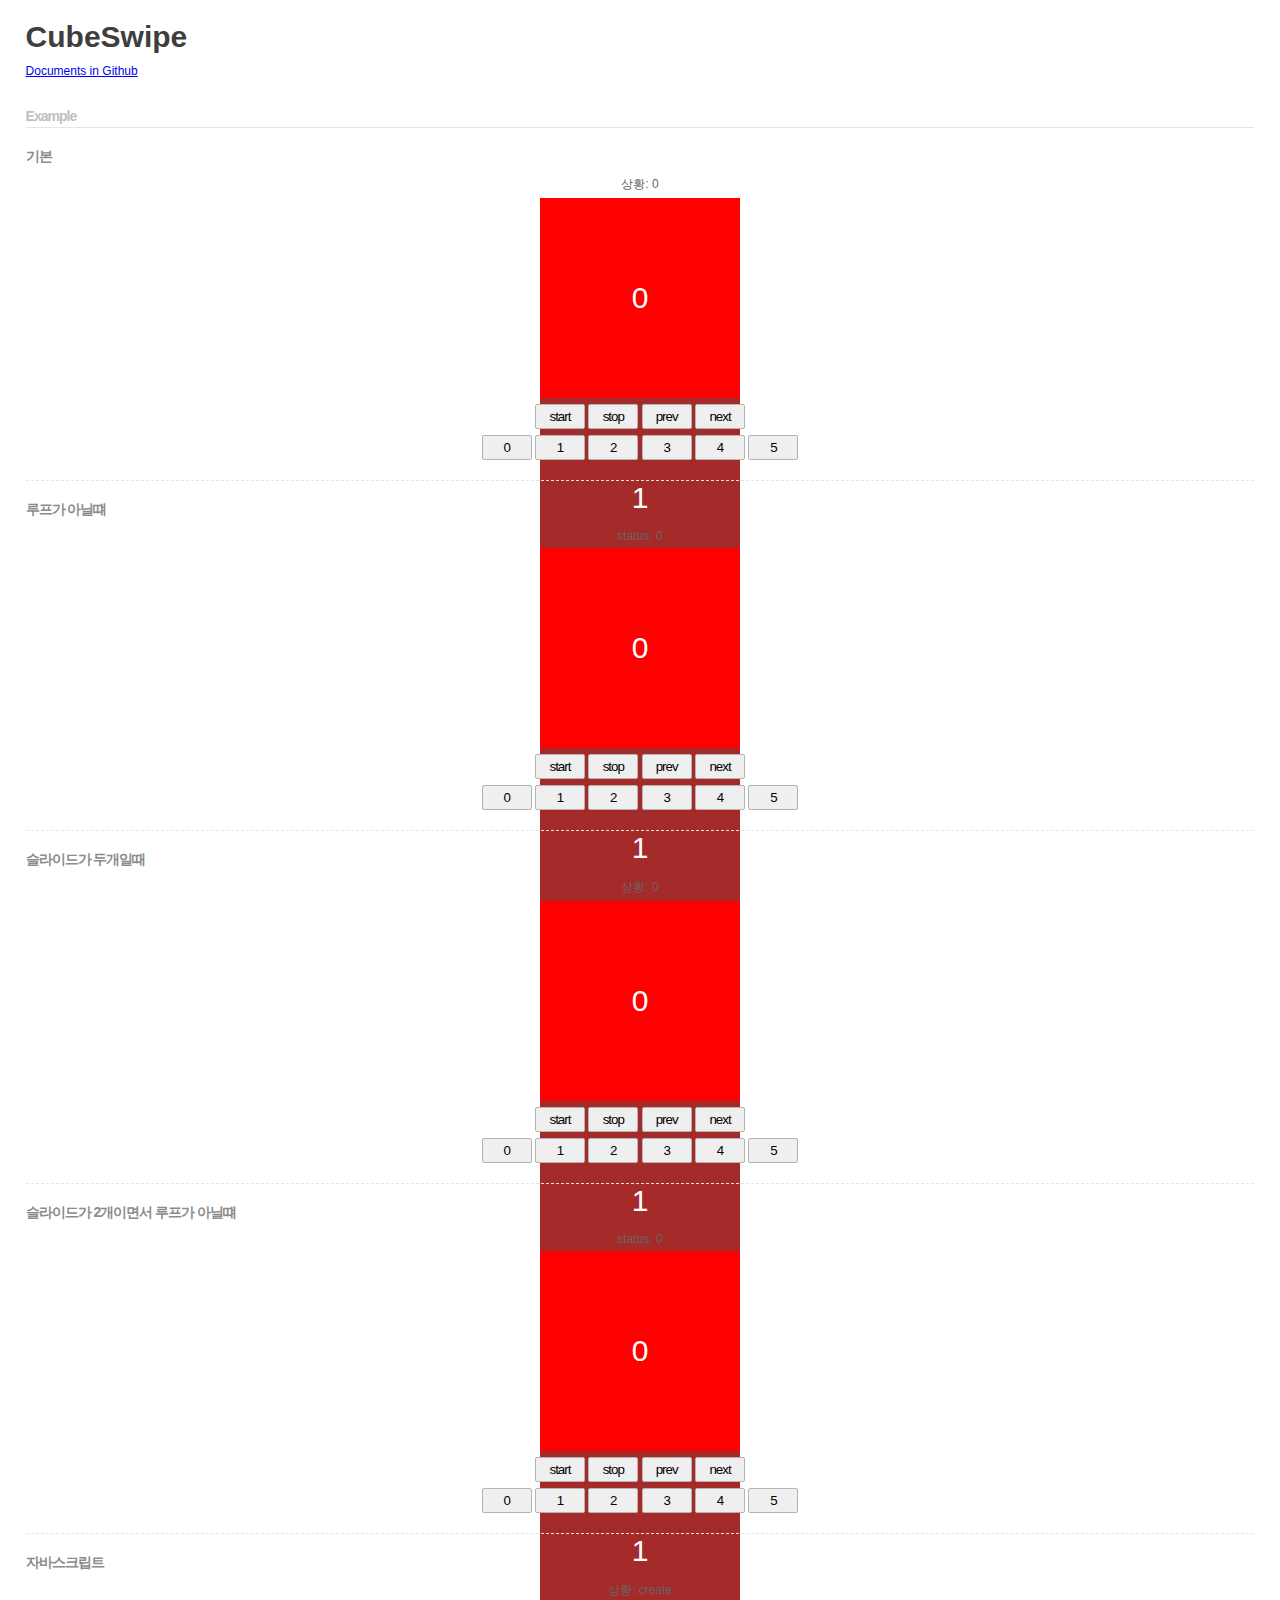
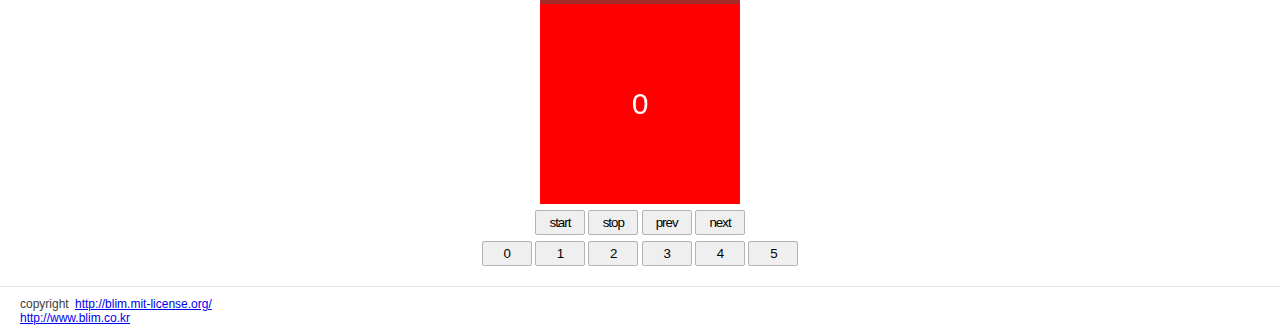
==== index.html @ fa94aa0f "." ====
<!DOCTYPE html>
<html lang="en">
<head>
	<title>CubeSwipe</title>
	<meta name="Author" content="Koo Chi Hoon(kkh975@naver.com)">
	<meta name="keywords" content="CubeSwipe" />
	<meta http-equiv="Cashe-Control" content="no-cache" />
	<meta http-equiv="Content-Type" content="text/html; charset=UTF-8" />
	<meta name="viewport" content="user-scalable=no, initial-scale=1.0, maximum-scale=1.0, minimum-scale=1.0, width=device-width" />
	<link rel="stylesheet" href="css/style.css" />
	<script type="text/javascript" src="js/jquery-1.9.1.min.js"></script>
	<script type="text/javascript" src="js/CubeSwipe.min.js"></script>
</head>
<body>
	<header class="wrap-header">
		<h1>CubeSwipe</h1>
		<p><a href="https://github.com/kkh975/CubeSwipe">Documents in Github</a></p>
	</header>
	
	<main>
		<!-- example -->
		<div class="ex wrap">
			<header>
				<h1>Example</h1>
			</header>

			<!-- Default -->
			<section class="section-1">
				<header>
					<h1>기본</h1>
					<h2>상황: <span class="ststus-display">0</span></h2>
				</header>

				<div class="listWrap">
					<ul class="list">
						<li>
							<div style="background: red;">
								<a href="" target="">0</a>
							</div>
						</li>
						<li>
							<div style="background: brown;">
								<a href="" target="">1</a>
							</div>
						</li>
						<li>
							<div style="background: orange;">
								<a href="" target="">2</a>
							</div>
						</li>
					</ul>
				</div>

				<div class="btns">
					<button type="button" class="to-start">start</button>
					<button type="button" class="to-stop">stop</button>
					<button type="button" class="to-prev">prev</button>
					<button type="button" class="to-next">next</button>

					<div class="pages">
						<button type="button">0</button>
						<button type="button">1</button>
						<button type="button">2</button>
						<button type="button">3</button>
						<button type="button">4</button>
						<button type="button">5</button>
					</div>
				</div>

				<script type="text/javascript">
					$( '.section-1 .listWrap' ).cubeSwipe({
						$pages: $( '.section-1 .pages button' ),
						$toStart: $( '.section-1 .to-start' ),
						$toStop: $( '.section-1 .to-stop' ),
						$toPrev: $( '.section-1 .to-prev' ),
						$toNext: $( '.section-1 .to-next' ),
						create: function(){
							$( '.section-1 span.ststus-display' ).text( 'create' );
						},
						before: function( idx ){
							$( '.section-1 span.ststus-display' ).text( 'before: ' + idx );
						},
						active: function( idx ){
							$( '.section-1 span.ststus-display' ).text( 'after: ' + idx );
						}
					});
				</script>
			</section>

			<!-- None loop -->
			<section class="section-2">
				<header>
					<h1>루프가 아닐떄</h1>
					<h2>status: <span class="ststus-display">0</span></h2>
				</header>

				<div class="listWrap">
					<ul class="list">
						<li>
							<div style="background: red;">
								<a href="" target="">0</a>
							</div>
						</li>
						<li>
							<div style="background: brown;">
								<a href="" target="">1</a>
							</div>
						</li>
						<li>
							<div style="background: orange;">
								<a href="" target="">2</a>
							</div>
						</li>
					</ul>
				</div>

				<div class="btns">
					<button type="button" class="to-start">start</button>
					<button type="button" class="to-stop">stop</button>
					<button type="button" class="to-prev">prev</button>
					<button type="button" class="to-next">next</button>

					<div class="pages">
						<button type="button">0</button>
						<button type="button">1</button>
						<button type="button">2</button>
						<button type="button">3</button>
						<button type="button">4</button>
						<button type="button">5</button>
					</div>
				</div>

				<script type="text/javascript">
					$( '.section-2 .listWrap' ).cubeSwipe({
						loop: false,
						$pages: $( '.section-2 .pages button' ),
						$toStart: $( '.section-2 .to-start' ),
						$toStop: $( '.section-2 .to-stop' ),
						$toPrev: $( '.section-2 .to-prev' ),
						$toNext: $( '.section-2 .to-next' ),
						create: function(){
							$( '.section-2 span.ststus-display' ).text( 'create' );
						},
						before: function( idx ){
							$( '.section-2 span.ststus-display' ).text( 'before: ' + idx );
						},
						active: function( idx ){
							$( '.section-2 span.ststus-display' ).text( 'after: ' + idx );
						}
					});
				</script>
			</section>

			<!-- Length 2 -->
			<section class="section-3">
				<header>
					<h1>슬라이드가 두개일때</h1>
					<h2>상황: <span class="ststus-display">0</span></h2>
				</header>

				<div class="listWrap">
					<ul class="list">
						<li>
							<div style="background: red;">
								<a href="" target="">0</a>
							</div>
						</li>
						<li>
							<div style="background: brown;">
								<a href="" target="">1</a>
							</div>
						</li>
					</ul>
				</div>

				<div class="btns">
					<button type="button" class="to-start">start</button>
					<button type="button" class="to-stop">stop</button>
					<button type="button" class="to-prev">prev</button>
					<button type="button" class="to-next">next</button>

					<div class="pages">
						<button type="button">0</button>
						<button type="button">1</button>
						<button type="button">2</button>
						<button type="button">3</button>
						<button type="button">4</button>
						<button type="button">5</button>
					</div>
				</div>

				<script type="text/javascript">
					$( '.section-3 .listWrap' ).cubeSwipe({
						$pages: $( '.section-3 .pages button' ),
						$toStart: $( '.section-3 .to-start' ),
						$toStop: $( '.section-3 .to-stop' ),
						$toPrev: $( '.section-3 .to-prev' ),
						$toNext: $( '.section-3 .to-next' ),
						create: function(){
							$( '.section-3 span.ststus-display' ).text( 'create' );
						},
						before: function( idx ){
							$( '.section-3 span.ststus-display' ).text( 'before: ' + idx );
						},
						active: function( idx ){
							$( '.section-3 span.ststus-display' ).text( 'after: ' + idx );
						}
					});
				</script>
			</section>

			<!-- Length 2 && None loop -->
			<section class="section-4">
				<header>
					<h1>슬라이드가 2개이면서 루프가 아닐떄</h1>
					<h2>status: <span class="ststus-display">0</span></h2>
				</header>

				<div class="listWrap">
					<ul class="list">
						<li>
							<div style="background: red;">
								<a href="" target="">0</a>
							</div>
						</li>
						<li>
							<div style="background: brown;">
								<a href="" target="">1</a>
							</div>
						</li>
					</ul>
				</div>

				<div class="btns">
					<button type="button" class="to-start">start</button>
					<button type="button" class="to-stop">stop</button>
					<button type="button" class="to-prev">prev</button>
					<button type="button" class="to-next">next</button>

					<div class="pages">
						<button type="button">0</button>
						<button type="button">1</button>
						<button type="button">2</button>
						<button type="button">3</button>
						<button type="button">4</button>
						<button type="button">5</button>
					</div>
				</div>

				<script type="text/javascript">
					$( '.section-4 .listWrap' ).cubeSwipe({
						loop: false,
						$pages: $( '.section-4 .pages button' ),
						$toStart: $( '.section-4 .to-start' ),
						$toStop: $( '.section-4 .to-stop' ),
						$toPrev: $( '.section-4 .to-prev' ),
						$toNext: $( '.section-4 .to-next' ),
						create: function(){
							$( '.section-4 span.ststus-display' ).text( 'create' );
						},
						before: function( idx ){
							$( '.section-4 span.ststus-display' ).text( 'before: ' + idx );
						},
						active: function( idx ){
							$( '.section-4 span.ststus-display' ).text( 'after: ' + idx );
						}
					});
				</script>
			</section>

			<!-- Javascript -->
			<section class="section-5">
				<header>
					<h1>자바스크립트</h1>
					<h2>상황: <span class="ststus-display">0</span></h2>
				</header>

				<div class="listWrap">
					<ul class="list">
						<li>
							<div style="background: red;">
								<a href="" target="">0</a>
							</div>
						</li>
						<li>
							<div style="background: brown;">
								<a href="" target="">1</a>
							</div>
						</li>
						<li>
							<div style="background: orange;">
								<a href="" target="">2</a>
							</div>
						</li>
					</ul>
				</div>

				<div class="btns">
					<button type="button" class="to-start">start</button>
					<button type="button" class="to-stop">stop</button>
					<button type="button" class="to-prev">prev</button>
					<button type="button" class="to-next">next</button>

					<div class="pages">
						<button type="button">0</button>
						<button type="button">1</button>
						<button type="button">2</button>
						<button type="button">3</button>
						<button type="button">4</button>
						<button type="button">5</button>
					</div>
				</div>

				<script type="text/javascript">
					var Dsec5 = document.querySelectorAll( '.section-5' )[ 0 ];
					var Ddisp = Dsec5.querySelectorAll( 'span.ststus-display' )[ 0 ];
					var Dlist = Dsec5.querySelectorAll( '.listWrap ul' )[ 0 ];
					var slide = new CubeSwipe({
						wrap: Dlist,
						list: Dlist.querySelectorAll( 'li' ),
						pages: Dsec5.querySelectorAll( '.pages button' ),
						toStart: Dsec5.querySelectorAll( '.to-start' ),
						toStop: Dsec5.querySelectorAll( '.to-stop' ),
						toPrev: Dsec5.querySelectorAll( '.to-prev' ),
						toNext: Dsec5.querySelectorAll( '.to-next' ),
						create: function(){
							Ddisp.innerHTML = 'create';
						},
						before: function( idx ){
							Ddisp.innerHTML = 'before: ' + idx;
						},
						active: function( idx ){
							Ddisp.innerHTML = 'after: ' + idx;
						}
					});
				</script>
			</section>

		</div>
		<!-- example // -->
	</main>

	<footer class="wrap-footer">
		<address>copyright <a href="http://blim.mit-license.org/" target="_blank">http://blim.mit-license.org/</a></address>
		<p><a href="http://www.blim.co.kr">http://www.blim.co.kr</a></p>
	</footer>
</body>
</html>
---- css/style.css ----
@charset "utf-8";

/**
 * @author Koo Chi Hoon(SK MNS)
 */

* { margin: 0px; padding: 0px; }
body { min-width: 320px; font-family: Helvetica, sans-serif; font-size: 12px; color: #3e3e3e; }
li, dd { list-style: none; }
section, footer, address, main, header { display: block; }

/* header */
header.wrap-header {
	margin-top:20px;
	width: 96%;
	padding: 0px 2%;
}
header.wrap-header h1 {
	font-size:30px; 
}
header.wrap-header p {
	margin-top:10px;
}

/* footer */
footer.wrap-footer {
	clear: both;
	padding: 10px 20px;
	border-top: 1px solid #e5e5e5;
}
footer.wrap-footer address {
	font-style: normal;
}
footer.wrap-footer address a {
	padding-left: 3px;
}

.wrap {
	width: 96%;
	padding: 0px 2%;
	margin-top: 30px;
	margin-bottom: 10px;
}
.wrap > header h1 {
	padding-bottom: 3px;
	border-bottom: 1px solid #e5e5e5;
	text-align: left;
	letter-spacing: -1px;
	font-size: 14px;
	color: #BFBFBF;
}
.wrap > section > header h1 {
	text-align: left;
	letter-spacing: -1px;
	font-size: 14px;
	color: #8C8C8C;
}
.wrap > section > header h2 {
	margin-top:10px;
	font-weight: normal;
	font-size: 12px;
	color: #666666;
}
.wrap > section {
	position: relative;
	padding-top: 20px;
	margin-bottom: 20px;
	border-top: 1px dashed #e5e5e5;
}
.wrap > header + section {
	border-top: 0px;
}

.ex {
	text-align: center;
}
.ex .listWrap {
	margin: 0px auto;
	margin-top: 5px;
	width: 200px; /* required */
	height: 200px; /* required */
}
.ex .list li {
	width: 200px; /* required */
	height: 200px; /* required */
}
.ex .list li > div {
	width: 100%;
	height: 100%;
	line-height: 200px;
	text-align: center;
	font-size: 30px;
	color: #fff;
}
.ex .list li > div a {
	display: block;
	width: 100%; 
	height:100%;
	color: #fff;
	text-decoration: none;
}
.ex .btns {
	text-align: center;
}
.ex .btns button {
	width: 50px;
	margin-top: 6px;
	padding-top: 4px;
	padding-bottom: 4px;
	background: #efefef;
	border: 1px solid #b3b3b3;
	border-radius: 2px;
	letter-spacing: -1px;
	cursor: pointer;
}
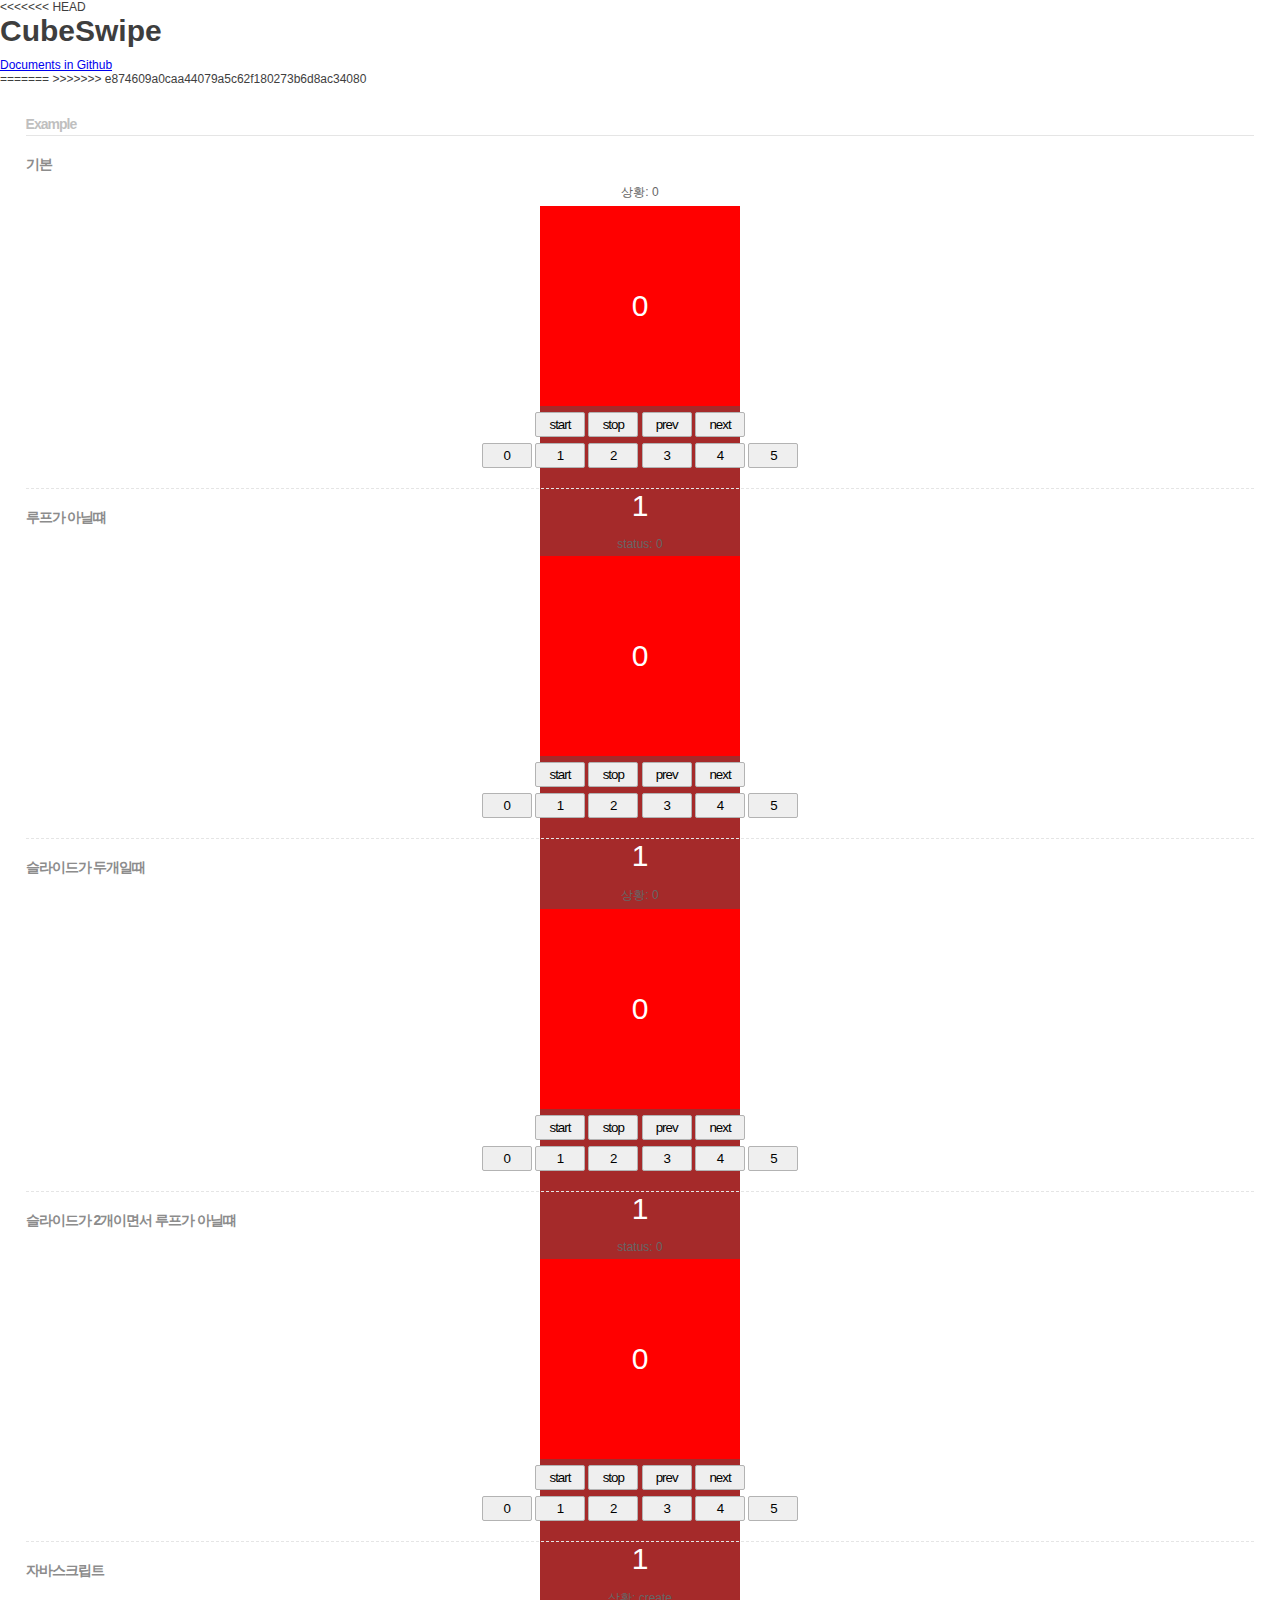
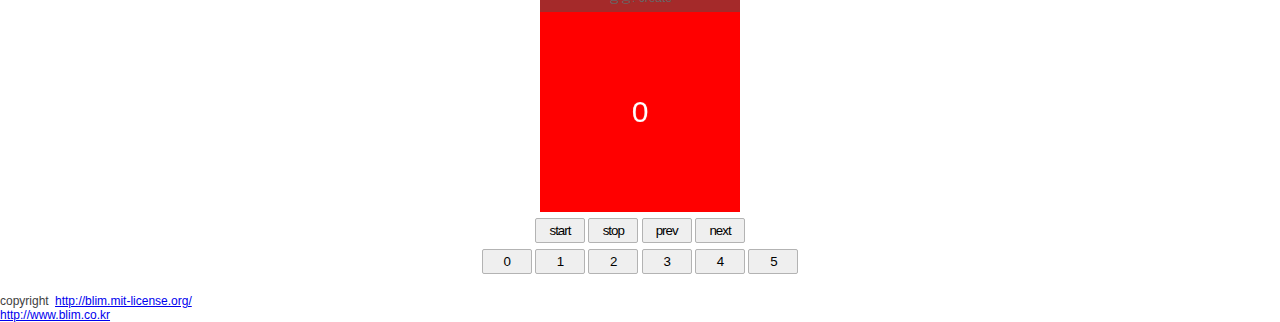
==== commit 15c5ec12: "Merge branch 'master' of https://github.com/kkh975/CubeSwipe" ====
--- a/index.html
+++ b/index.html
@@ -12,11 +12,14 @@
 	<script type="text/javascript" src="js/CubeSwipe.min.js"></script>
 </head>
 <body>
+<<<<<<< HEAD
 	<header class="wrap-header">
 		<h1>CubeSwipe</h1>
 		<p><a href="https://github.com/kkh975/CubeSwipe">Documents in Github</a></p>
 	</header>
 	
+=======
+>>>>>>> e874609a0caa44079a5c62f180273b6d8ac34080
 	<main>
 		<!-- example -->
 		<div class="ex wrap">
--- a/css/style.css
+++ b/css/style.css
@@ -9,6 +9,7 @@
 li, dd { list-style: none; }
 section, footer, address, main, header { display: block; }
 
+<<<<<<< HEAD
 /* header */
 header.wrap-header {
 	margin-top:20px;
@@ -22,6 +23,8 @@
 	margin-top:10px;
 }
 
+=======
+>>>>>>> e874609a0caa44079a5c62f180273b6d8ac34080
 /* footer */
 footer.wrap-footer {
 	clear: both;
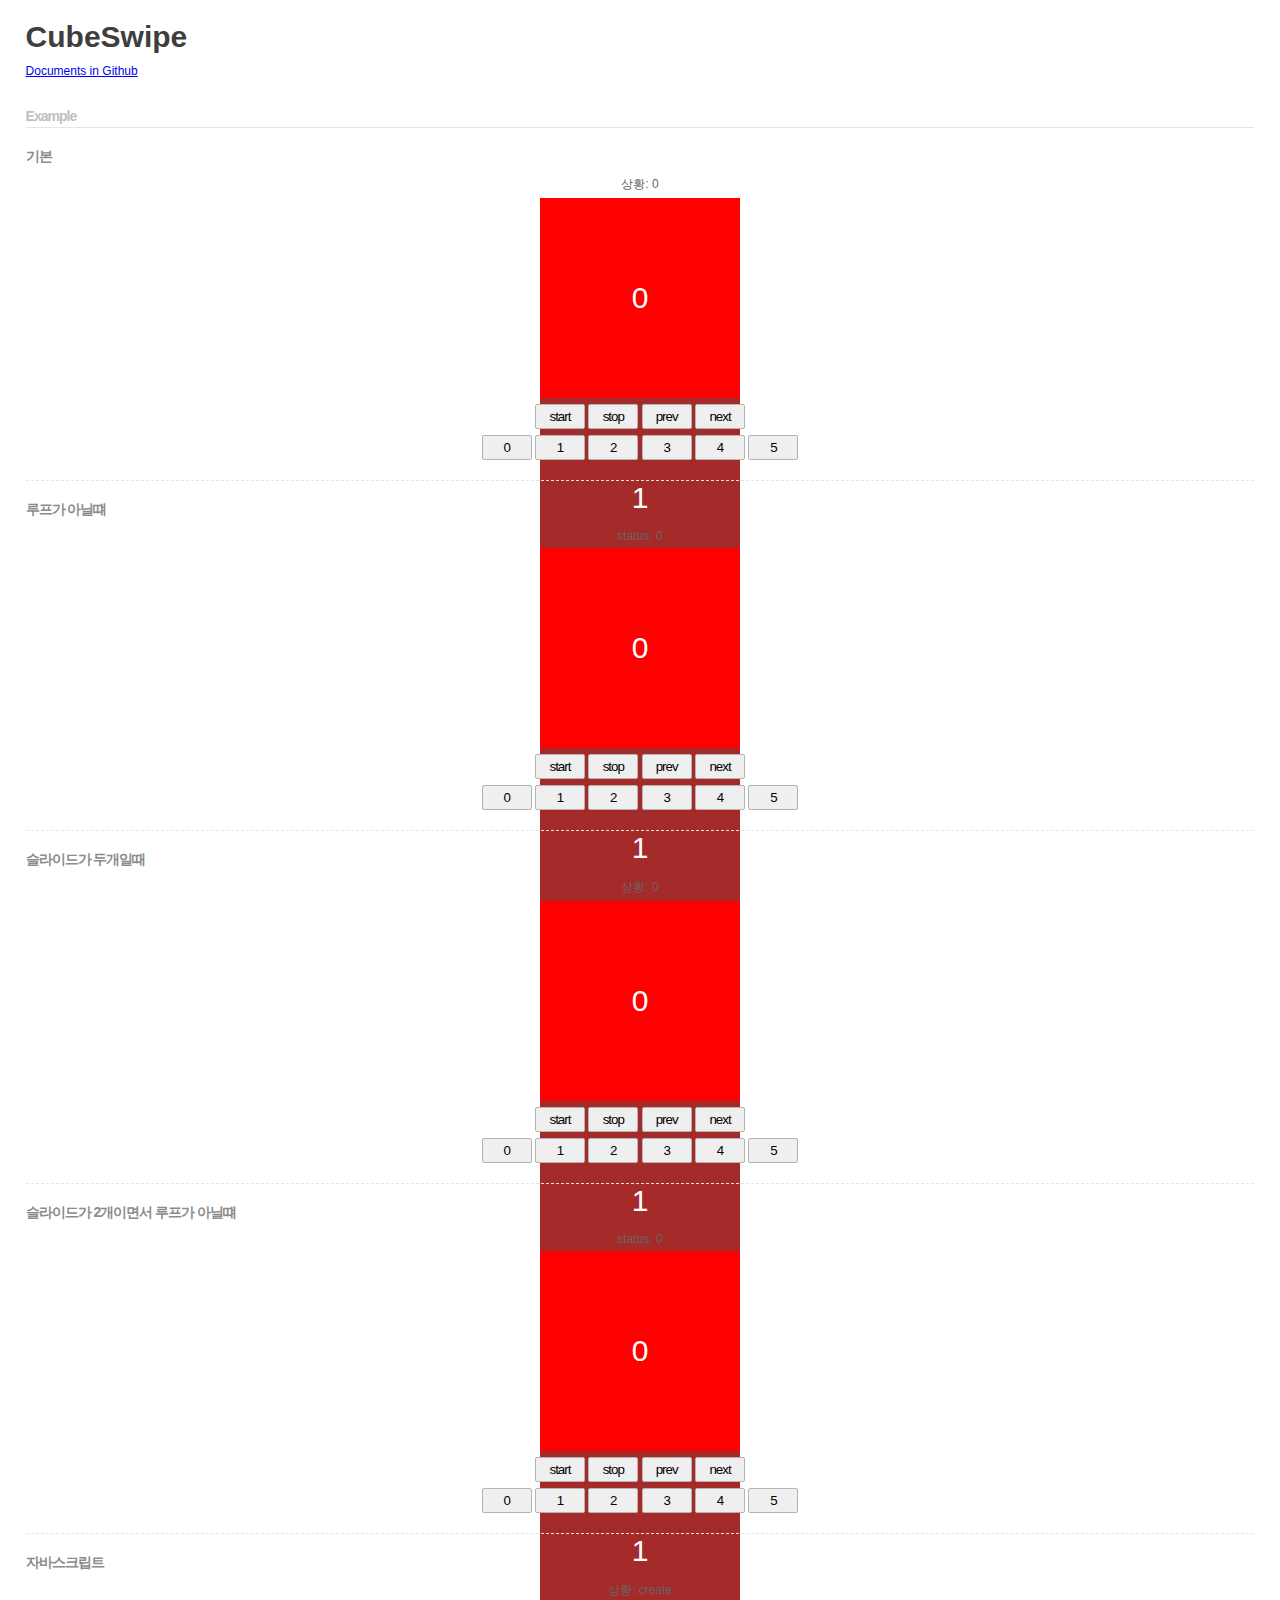
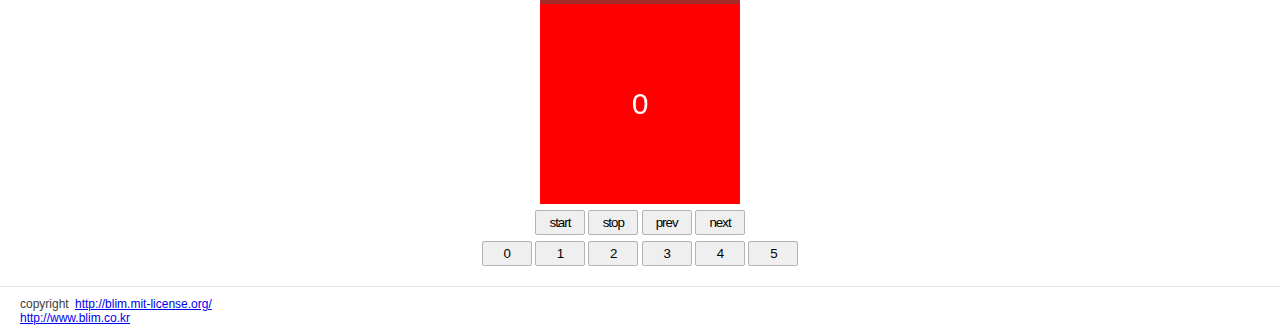
==== commit d1bc4b87: "." ====
--- a/index.html
+++ b/index.html
@@ -12,14 +12,11 @@
 	<script type="text/javascript" src="js/CubeSwipe.min.js"></script>
 </head>
 <body>
-<<<<<<< HEAD
 	<header class="wrap-header">
 		<h1>CubeSwipe</h1>
 		<p><a href="https://github.com/kkh975/CubeSwipe">Documents in Github</a></p>
 	</header>
 	
-=======
->>>>>>> e874609a0caa44079a5c62f180273b6d8ac34080
 	<main>
 		<!-- example -->
 		<div class="ex wrap">
--- a/css/style.css
+++ b/css/style.css
@@ -9,7 +9,6 @@
 li, dd { list-style: none; }
 section, footer, address, main, header { display: block; }
 
-<<<<<<< HEAD
 /* header */
 header.wrap-header {
 	margin-top:20px;
@@ -23,8 +22,6 @@
 	margin-top:10px;
 }
 
-=======
->>>>>>> e874609a0caa44079a5c62f180273b6d8ac34080
 /* footer */
 footer.wrap-footer {
 	clear: both;
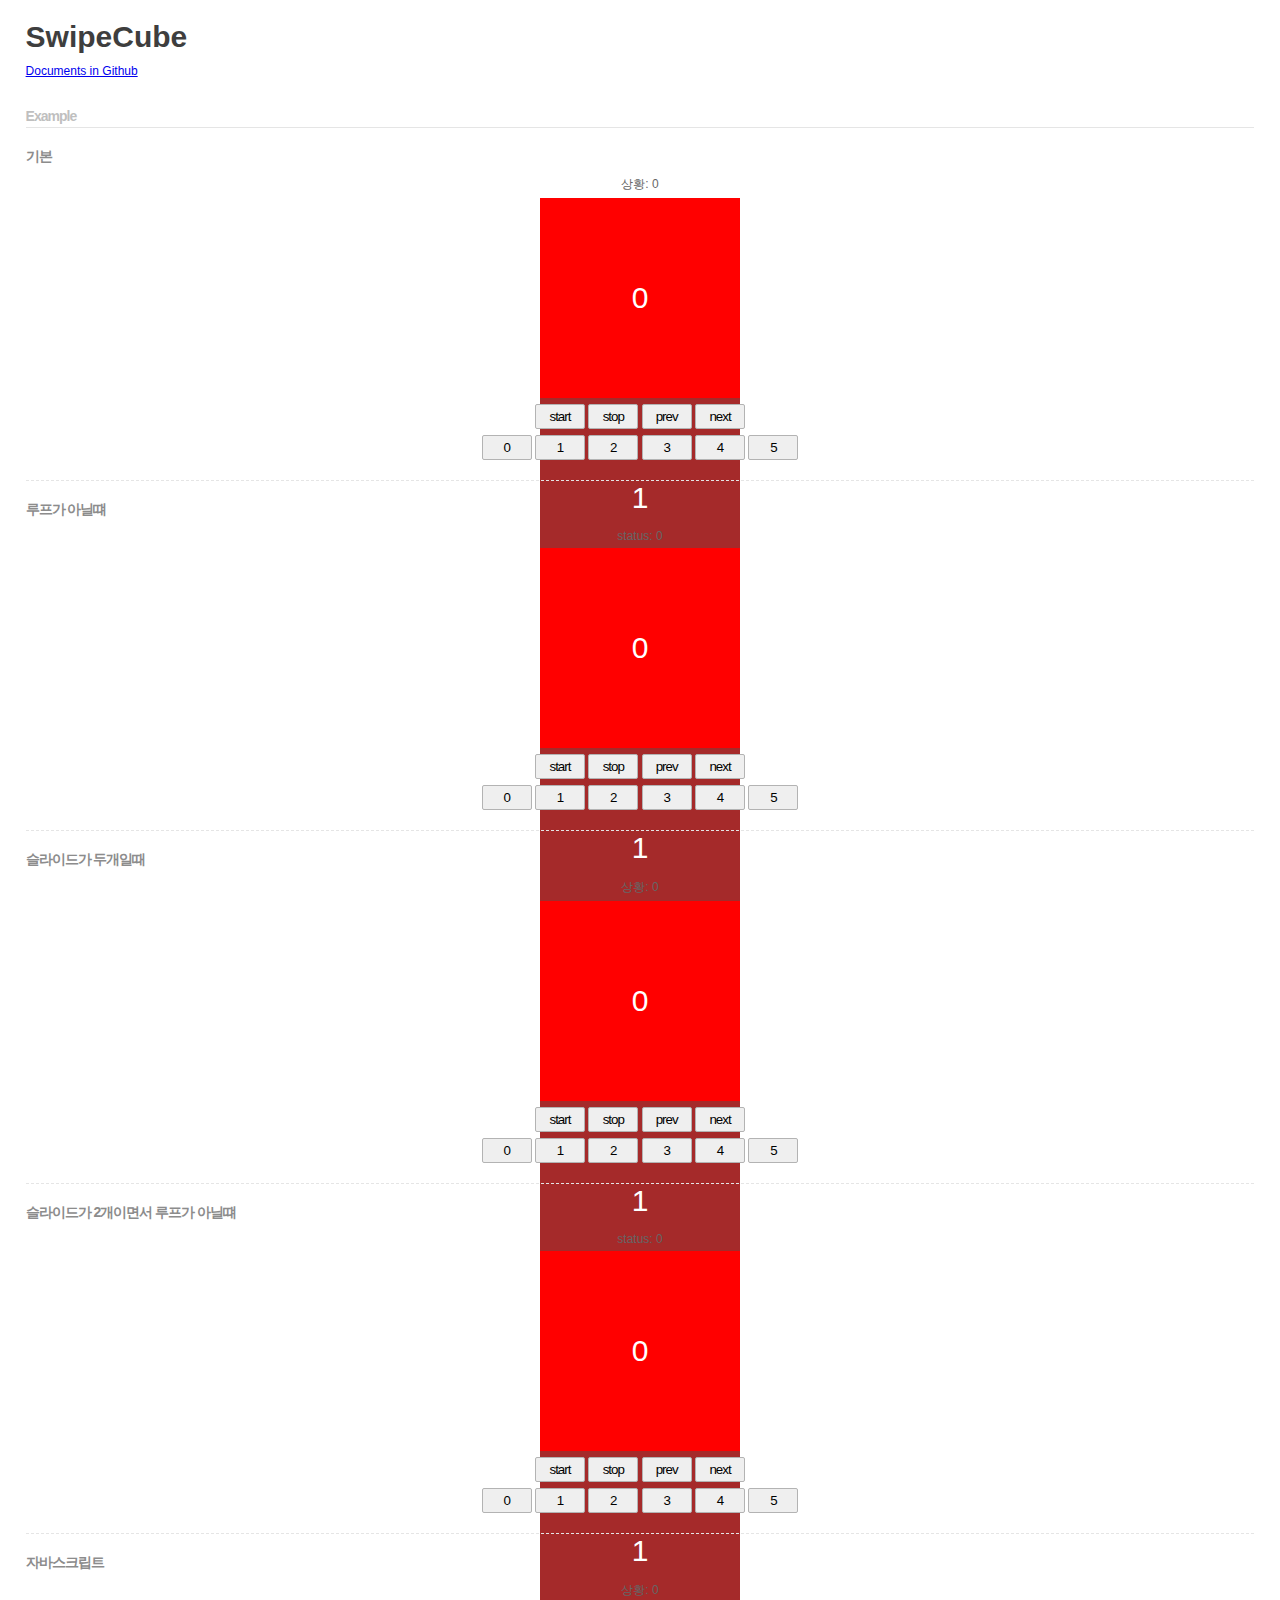
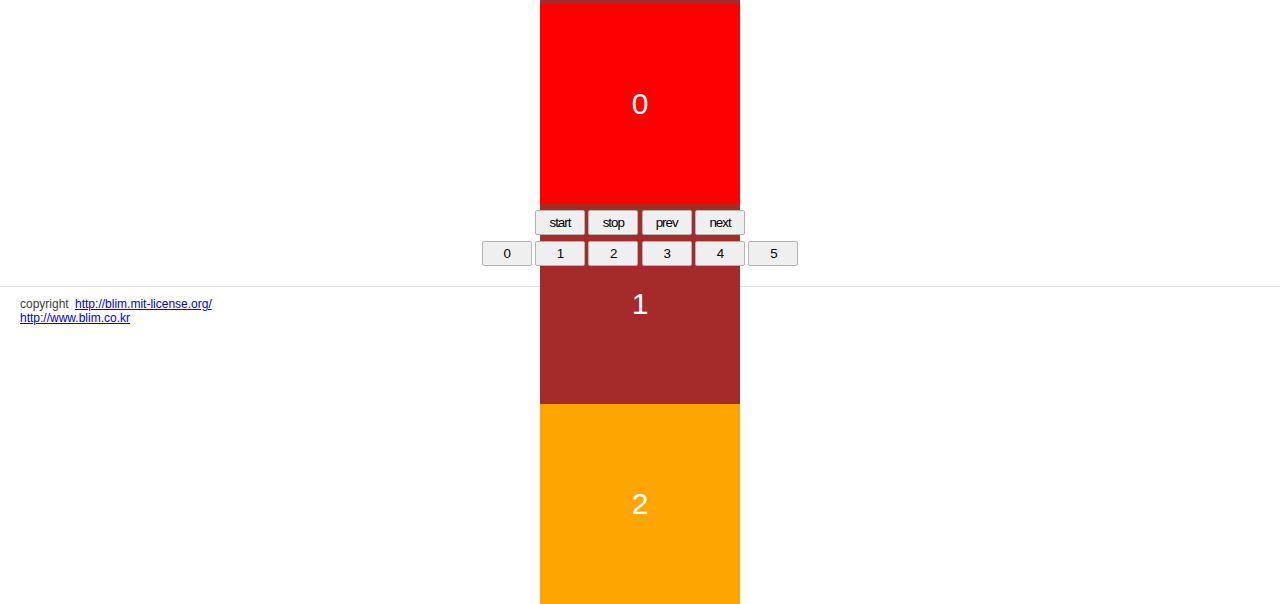
==== commit e05f0b13: "." ====
--- a/index.html
+++ b/index.html
@@ -1,20 +1,20 @@
 <!DOCTYPE html>
 <html lang="en">
 <head>
-	<title>CubeSwipe</title>
+	<title>SwipeCube</title>
 	<meta name="Author" content="Koo Chi Hoon(kkh975@naver.com)">
-	<meta name="keywords" content="CubeSwipe" />
+	<meta name="keywords" content="SwipeCube" />
 	<meta http-equiv="Cashe-Control" content="no-cache" />
 	<meta http-equiv="Content-Type" content="text/html; charset=UTF-8" />
 	<meta name="viewport" content="user-scalable=no, initial-scale=1.0, maximum-scale=1.0, minimum-scale=1.0, width=device-width" />
 	<link rel="stylesheet" href="css/style.css" />
 	<script type="text/javascript" src="js/jquery-1.9.1.min.js"></script>
-	<script type="text/javascript" src="js/CubeSwipe.min.js"></script>
+	<script type="text/javascript" src="js/SwipeCube.js"></script>
 </head>
 <body>
 	<header class="wrap-header">
-		<h1>CubeSwipe</h1>
-		<p><a href="https://github.com/kkh975/CubeSwipe">Documents in Github</a></p>
+		<h1>SwipeCube</h1>
+		<p><a href="https://github.com/kkh975/SwipeCube">Documents in Github</a></p>
 	</header>
 	
 	<main>
@@ -68,7 +68,7 @@
 				</div>
 
 				<script type="text/javascript">
-					$( '.section-1 .listWrap' ).cubeSwipe({
+					$( '.section-1 .listWrap' ).swipeCube({
 						$pages: $( '.section-1 .pages button' ),
 						$toStart: $( '.section-1 .to-start' ),
 						$toStop: $( '.section-1 .to-stop' ),
@@ -131,7 +131,7 @@
 				</div>
 
 				<script type="text/javascript">
-					$( '.section-2 .listWrap' ).cubeSwipe({
+					$( '.section-2 .listWrap' ).swipeCube({
 						loop: false,
 						$pages: $( '.section-2 .pages button' ),
 						$toStart: $( '.section-2 .to-start' ),
@@ -190,7 +190,7 @@
 				</div>
 
 				<script type="text/javascript">
-					$( '.section-3 .listWrap' ).cubeSwipe({
+					$( '.section-3 .listWrap' ).swipeCube({
 						$pages: $( '.section-3 .pages button' ),
 						$toStart: $( '.section-3 .to-start' ),
 						$toStop: $( '.section-3 .to-stop' ),
@@ -248,7 +248,7 @@
 				</div>
 
 				<script type="text/javascript">
-					$( '.section-4 .listWrap' ).cubeSwipe({
+					$( '.section-4 .listWrap' ).swipeCube({
 						loop: false,
 						$pages: $( '.section-4 .pages button' ),
 						$toStart: $( '.section-4 .to-start' ),
@@ -315,7 +315,7 @@
 					var Dsec5 = document.querySelectorAll( '.section-5' )[ 0 ];
 					var Ddisp = Dsec5.querySelectorAll( 'span.ststus-display' )[ 0 ];
 					var Dlist = Dsec5.querySelectorAll( '.listWrap ul' )[ 0 ];
-					var slide = new CubeSwipe({
+					var slide = new SwipeCube({
 						wrap: Dlist,
 						list: Dlist.querySelectorAll( 'li' ),
 						pages: Dsec5.querySelectorAll( '.pages button' ),
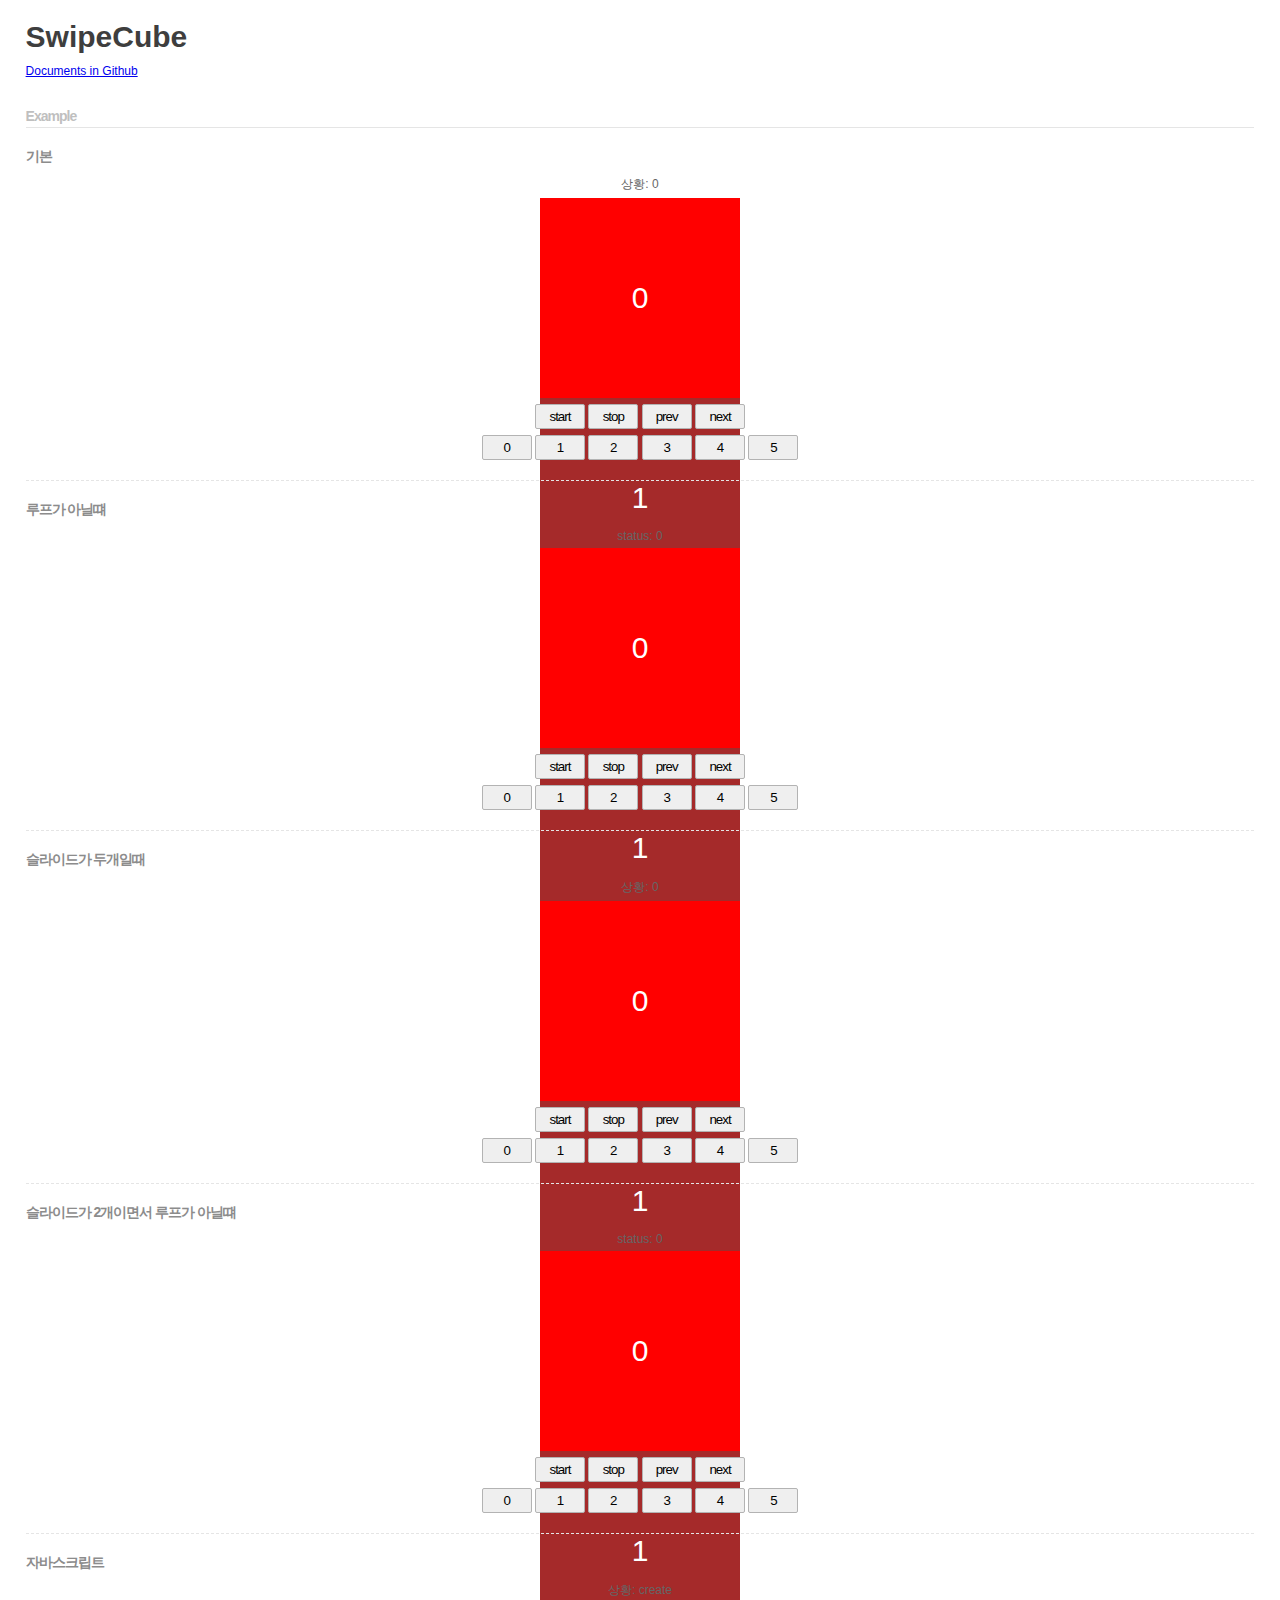
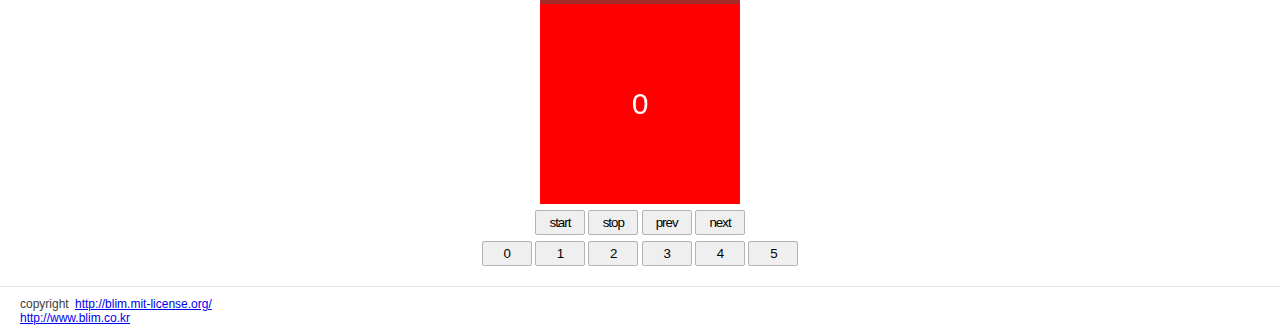
==== commit 6d80278c: "Merge branch 'master' of https://www.github.com/kkh975/SwipeCube" ====
--- a/index.html
+++ b/index.html
@@ -3,11 +3,11 @@
 <head>
 	<title>SwipeCube</title>
 	<meta name="Author" content="Koo Chi Hoon(kkh975@naver.com)">
-	<meta name="keywords" content="SwipeCube" />
-	<meta http-equiv="Cashe-Control" content="no-cache" />
-	<meta http-equiv="Content-Type" content="text/html; charset=UTF-8" />
-	<meta name="viewport" content="user-scalable=no, initial-scale=1.0, maximum-scale=1.0, minimum-scale=1.0, width=device-width" />
-	<link rel="stylesheet" href="css/style.css" />
+	<meta name="keywords" content="SwipeCube">
+	<meta http-equiv="Cashe-Control" content="no-cache">
+	<meta http-equiv="Content-Type" content="text/html; charset=UTF-8">
+	<meta name="viewport" content="user-scalable=no, initial-scale=1.0, maximum-scale=1.0, minimum-scale=1.0, width=device-width">
+	<link rel="stylesheet" href="css/style.css">
 	<script type="text/javascript" src="js/jquery-1.9.1.min.js"></script>
 	<script type="text/javascript" src="js/SwipeCube.js"></script>
 </head>
